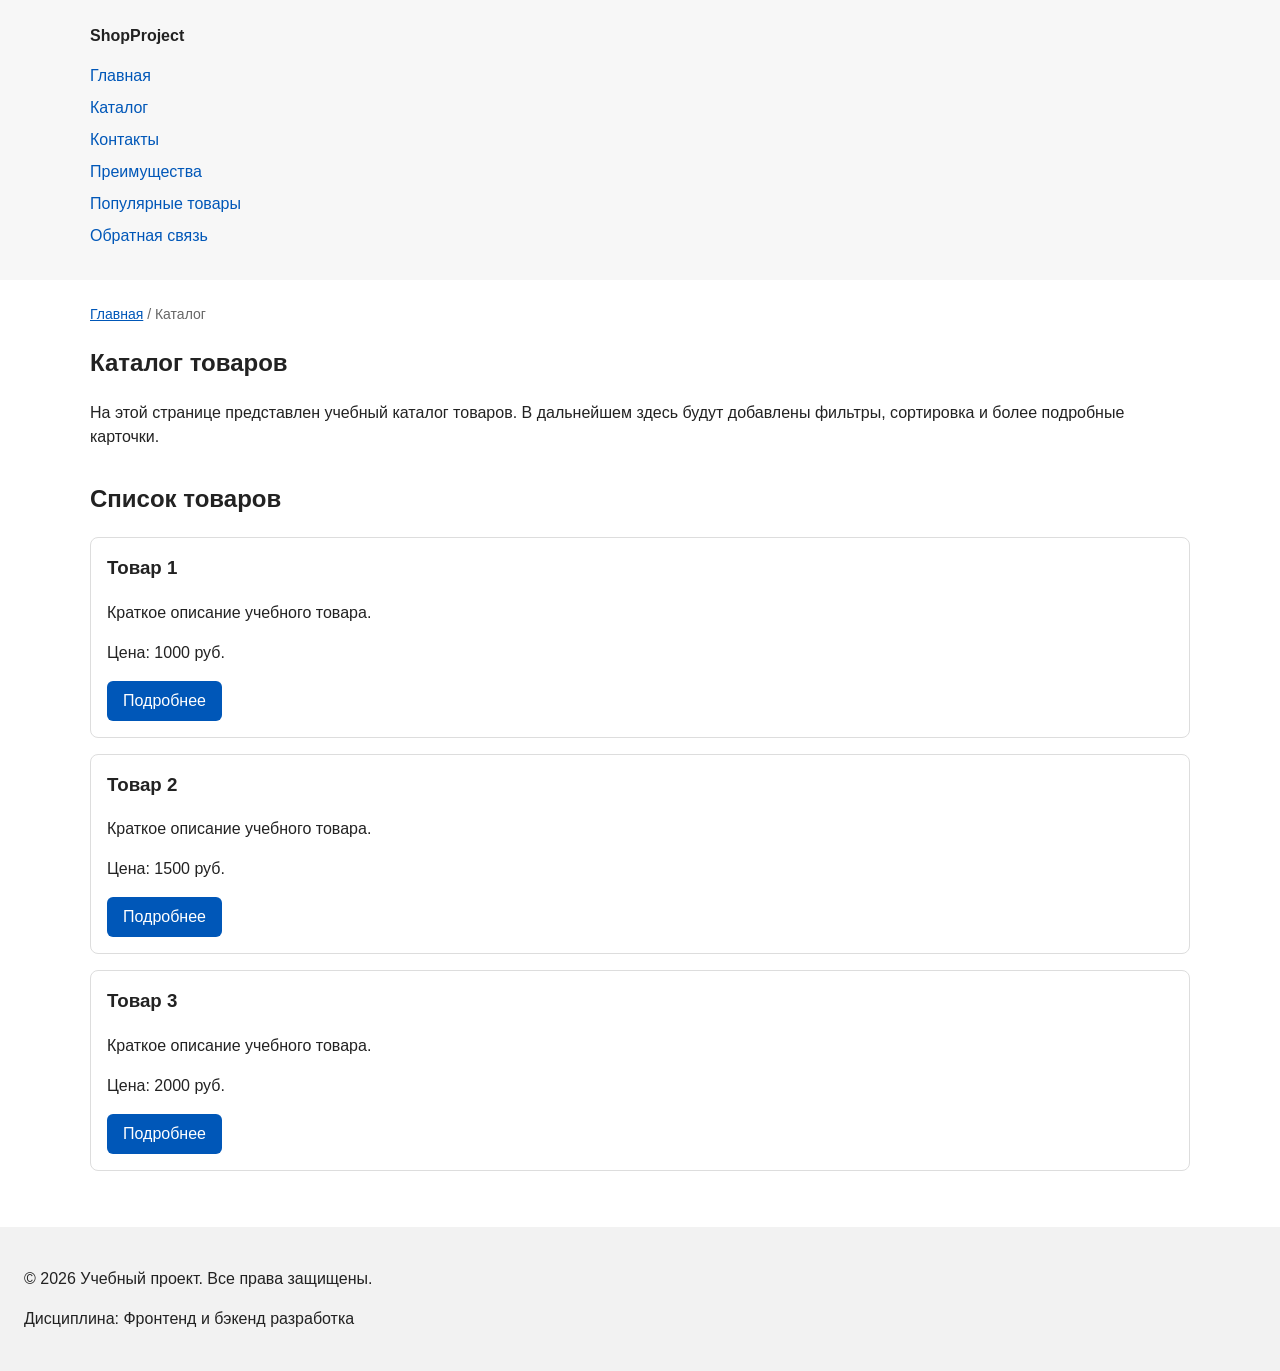
==== catalog.html @ c178ae8c "feat: add multi-page structure navigation and anchors" ====
<!DOCTYPE html>
<html lang="ru">
<head>
  <meta charset="UTF-8">
  <meta name="viewport" content="width=device-width, initial-scale=1.0">
  <meta name="description" content="Каталог товаров учебного интернет-магазина.">
  <title>Каталог товаров — Учебный интернет-магазин</title>
  <link rel="stylesheet" href="css/style.css">

  <meta property="og:type" content="website">
  <meta property="og:title" content="Учебный интернет-магазин">
  <meta property="og:description" content="Учебный frontend-проект интернет-магазина.">
  <meta property="og:image" content="https://Reaperthelavayka13.github.io/kr1-Rip/images/preview.jpg">

</head>
<body>
  <header>
    <div class="site-header">
      <a class="site-logo" href="index.html">ShopProject</a>

      <nav class="site-nav" aria-label="Основная навигация">
        <ul class="site-nav__list">
          <li><a href="index.html">Главная</a></li>
          <li><a href="catalog.html">Каталог</a></li>
          <li><a href="contacts.html">Контакты</a></li>
          <li><a href="index.html#advantages">Преимущества</a></li>
          <li><a href="index.html#popular">Популярные товары</a></li>
          <li><a href="index.html#contacts">Обратная связь</a></li>
        </ul>
      </nav>
    </div>
  </header>

  <main>
    <nav class="breadcrumbs" aria-label="Хлебные крошки">
      <a href="index.html">Главная</a>
      <span>Каталог</span>
    </nav>

    <section class="section">
      <h1>Каталог товаров</h1>
      <p>
        На этой странице представлен учебный каталог товаров.
        В дальнейшем здесь будут добавлены фильтры, сортировка и более
        подробные карточки.
      </p>
    </section>

    <section class="section">
      <h2>Список товаров</h2>

      <article class="product-card">
        <h3>Товар 1</h3>
        <p>Краткое описание учебного товара.</p>
        <p>Цена: 1000 руб.</p>
        <a class="button" href="index.html#popular">Подробнее</a>
      </article>

      <article class="product-card">
        <h3>Товар 2</h3>
        <p>Краткое описание учебного товара.</p>
        <p>Цена: 1500 руб.</p>
        <a class="button" href="index.html#popular">Подробнее</a>
      </article>

      <article class="product-card">
        <h3>Товар 3</h3>
        <p>Краткое описание учебного товара.</p>
        <p>Цена: 2000 руб.</p>
        <a class="button" href="index.html#popular">Подробнее</a>
      </article>
    </section>
  </main>

  <footer>
    <p>&copy; 2026 Учебный проект. Все права защищены.</p>
    <p>Дисциплина: Фронтенд и бэкенд разработка</p>
  </footer>
</body>
</html>
---- css/style.css ----
/* 
  Универсальное правило для всех элементов.
  border-box делает расчёт размеров более понятным:
  width включает content, padding и border.
*/
* {
  box-sizing: border-box;
}


/*
  Задаём внутренние отступы для основных областей страницы.
  Это делает содержимое визуально отделённым от краёв окна браузера.
*/

header,
main,
footer {
  padding: var(--space-lg);
}


/*
  Оформляем шапку страницы.
  Пока используется простой светло-серый фон.
*/
header {
  background-color: var(--color-surface);
}

footer {
  background-color: var(--color-surface);
}


/*
  Оформляем подвал страницы тем же фоном,
  чтобы визуально отделить его от основного содержимого.
*/
footer {
  background-color: #f2f2f2;
}

/*
  Ограничиваем ширину содержимого шапки,
  чтобы оно не растягивалось слишком сильно на широких экранах.
*/
.site-header {
  max-width: 1100px;
  margin: 0 auto;
}

/*
  Оформляем текстовый логотип.
*/
.site-logo {
  font-weight: bold;
  text-decoration: none;
  color: #222222;
}

/*
  Убираем стандартные отступы и маркеры списка навигации.
*/
.site-nav__list {
  padding: 0;
  margin: 16px 0 0;
  list-style: none;
}

/*
  Добавляем расстояние между пунктами меню.
*/
.site-nav__list li {
  margin-bottom: 8px;
}

/*
  Оформляем ссылки меню.
*/
.site-nav__list a {
  color: #0057b8;
  text-decoration: none;
}

/*
  При наведении мыши подчёркиваем ссылку.
  Подробно состояния интерфейса будут рассмотрены в практической работе 1.7.
*/
.site-nav__list a:hover {
  text-decoration: underline;
}



/*
  Карточка товара — самостоятельный блок.
  На следующих занятиях карточки будут доработаны и выстроены в сетку.
*/
.product-card {
  margin-bottom: var(--space-md);
  padding: var(--space-md);
  border: 1px solid var(--color-border);
  border-radius: var(--radius-md);
  background-color: var(--color-bg);
}

.product-card:hover {
  border-color: var(--color-primary);
}

.product-card h3 {
  margin-top: 0;
}

/*
  Пока это обычная ссылка, но визуально она оформляется как кнопка.
*/
.button {
  display: inline-block;
  padding: var(--space-sm) var(--space-md);
  color: var(--color-white);
  background-color: var(--color-primary);
  text-decoration: none;
  border: none;
  border-radius: var(--radius-sm);
  cursor: pointer;
}

.button:hover {
  background-color: var(--color-primary-dark);
}

.button:focus-visible {
  outline: 2px solid var(--color-primary);
  outline-offset: 3px;
}

.button:disabled {
  opacity: 0.6;
  cursor: not-allowed;
}


/*
  Дополнительный информационный блок.
*/
.aside-info {
  max-width: var(--container-width);
  margin: 0 auto var(--space-xl);
  padding: var(--space-md);
  border-left: 4px solid var(--color-primary);
  background-color: var(--color-surface);
}


/* ===============================
   1. Переменные проекта
   =============================== */
  :root {
  /* Основные цвета проекта */
  --color-bg: #ffffff;
  --color-text: #222222;
  --color-muted: #666666;
  --color-primary: #0057b8;
  --color-primary-dark: #003f86;
  --color-border: #dddddd;
  --color-surface: #f7f7f7;
  --color-surface-accent: #eef5ff;
  --color-danger: #b00020;
  --color-success: #168a2f;
  --color-success-bg: #eefaf0;
  --color-white: #ffffff;

  /* Отступы */
  --space-xs: 4px;
  --space-sm: 8px;
  --space-md: 16px;
  --space-lg: 24px;
  --space-xl: 32px;

  /* Скругления */
  --radius-sm: 6px;
  --radius-md: 8px;
  --radius-lg: 12px;

  /* Размеры */
  --container-width: 1100px;
}


/* ===============================
   2. Базовые стили
   =============================== */

* {
  box-sizing: border-box;
}

body {
  margin: 0;
  font-family: Arial, sans-serif;
  line-height: 1.5;
  color: var(--color-text);
  background-color: var(--color-bg);
}
  
/* ===============================
   3. Общие элементы интерфейса
   =============================== */

a {
  color: var(--color-primary);
}

a:hover {
  color: var(--color-primary-dark);
}

a:focus-visible {
  outline: 2px solid var(--color-primary);
  outline-offset: 3px;
}

/* ===============================
   4. Компоненты страницы
   =============================== */

.hero {
  max-width: var(--container-width);
  margin: 0 auto var(--space-xl);
  padding: var(--space-xl) var(--space-lg);
  background-color: var(--color-surface-accent);
  border-radius: var(--radius-lg);
}

.section {
  max-width: var(--container-width);
  margin: 0 auto var(--space-xl);
}

.section h2 {
  margin-top: 0;
}

/* ===============================
   5. Форма и модальное окно
   =============================== */

.order-dialog {
  width: min(100% - 32px, 560px);
  padding: var(--space-lg);
  border: none;
  border-radius: var(--radius-lg);
}

.order-dialog::backdrop {
  background-color: rgba(0, 0, 0, 0.5);
}

.form-field {
  margin-bottom: var(--space-md);
}

.form-field label {
  display: block;
  margin-bottom: var(--space-xs);
}

.form-field input,
.form-field select,
.form-field textarea {
  width: 100%;
  padding: 10px 12px;
  border: 1px solid var(--color-border);
  border-radius: var(--radius-sm);
  font: inherit;
}

.form-field input[type="checkbox"] {
  width: auto;
}

.form-field small {
  display: block;
  margin-top: var(--space-xs);
  color: var(--color-muted);
}


/*
  Видимый фокус для клавиатурной навигации.
*/
.form-field input:hover,
.form-field select:hover,
.form-field textarea:hover {
  border-color: var(--color-primary);
}

.form-field input:focus-visible,
.form-field select:focus-visible,
.form-field textarea:focus-visible,
.form-actions button:focus-visible {
  outline: 2px solid var(--color-primary);
  outline-offset: 3px;
}

[aria-invalid="true"] {
  border-color: var(--color-danger);
}


/*
  Кнопки формы.
*/
.form-actions {
  display: flex;
  gap: 12px;
  margin-top: 20px;
}

/*
  Сообщение об успешной отправке.
*/
.success-message {
  max-width: var(--container-width);
  margin: var(--space-lg) auto;
  padding: var(--space-md);
  border-left: 4px solid var(--color-success);
  background-color: var(--color-success-bg);
}

.breadcrumbs {
  max-width: var(--container-width);
  margin: 0 auto var(--space-md);
  font-size: 14px;
  color: var(--color-muted);
}

.breadcrumbs a {
  color: var(--color-primary);
}

.breadcrumbs span::before {
  content: " / ";
  color: var(--color-muted);
}

html {
  scroll-behavior: smooth;
}

:target {
  outline: 2px dashed var(--color-primary);
  outline-offset: 4px;
}
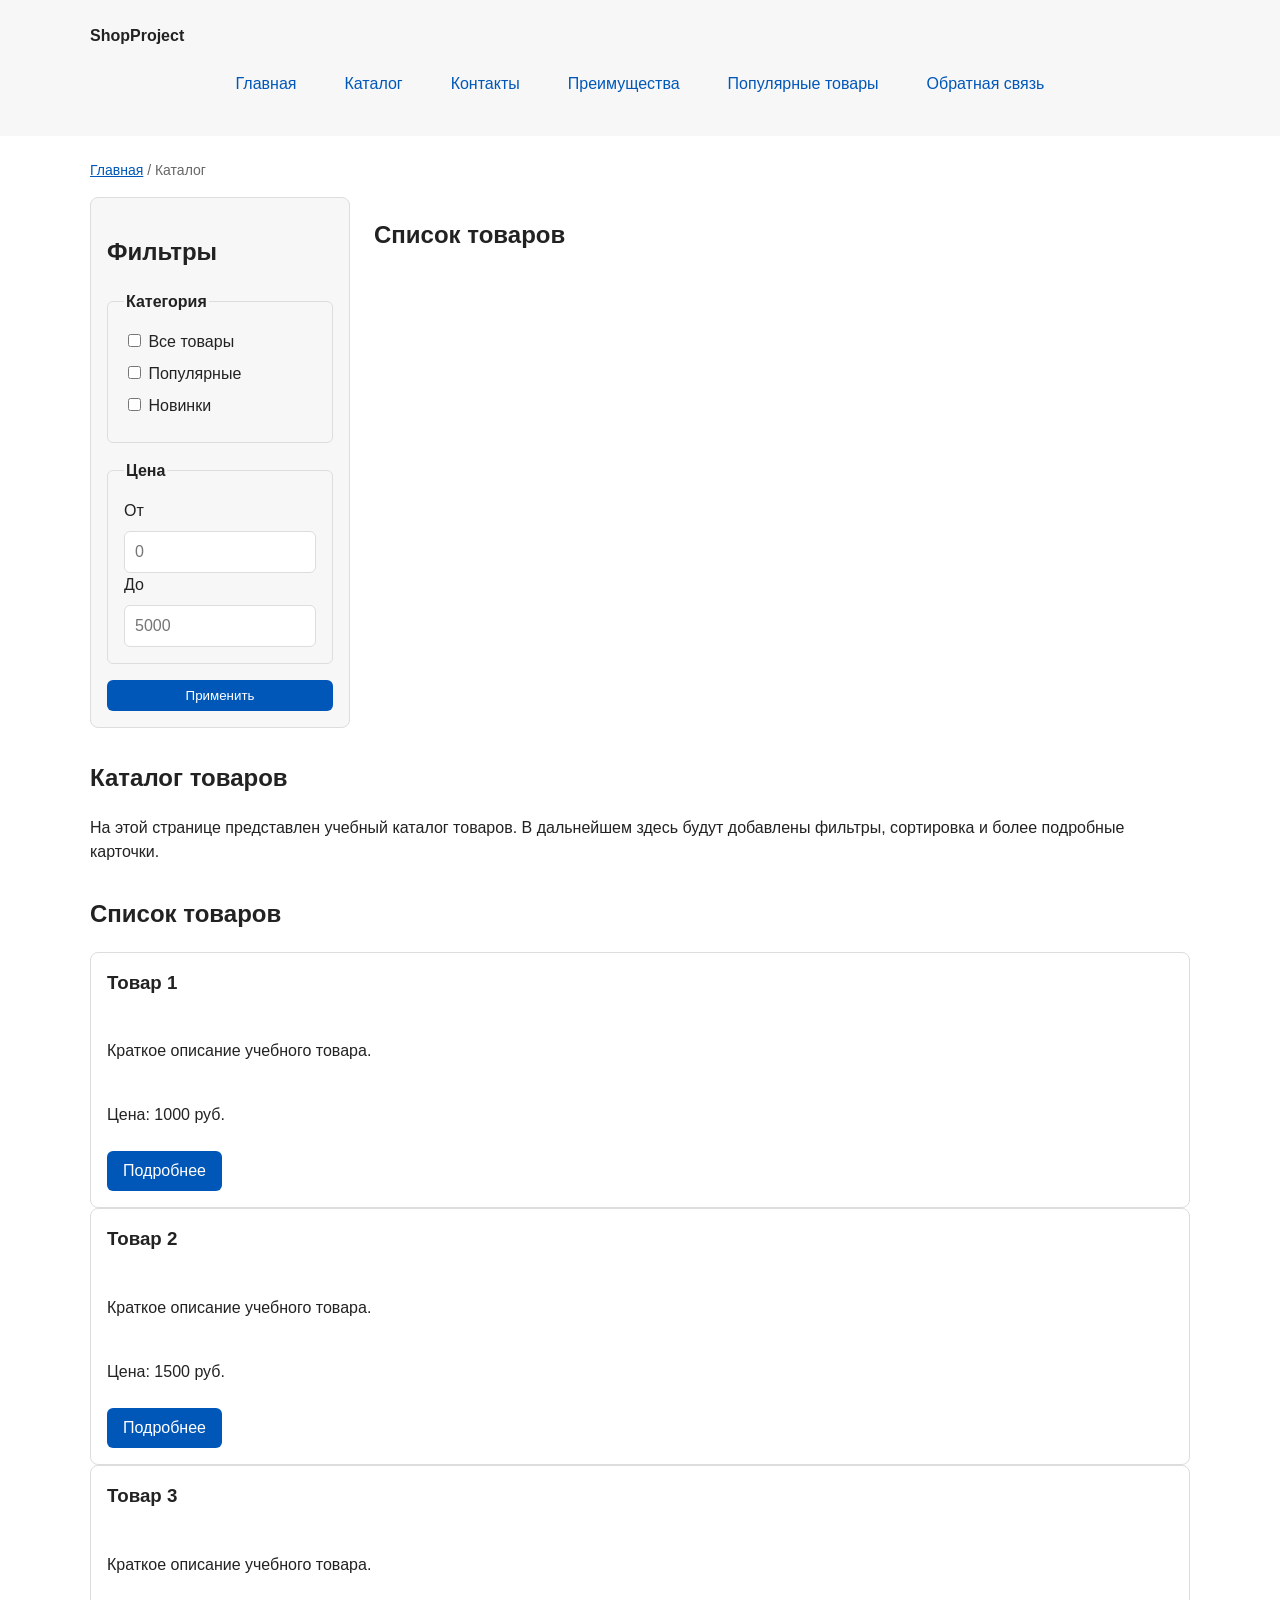
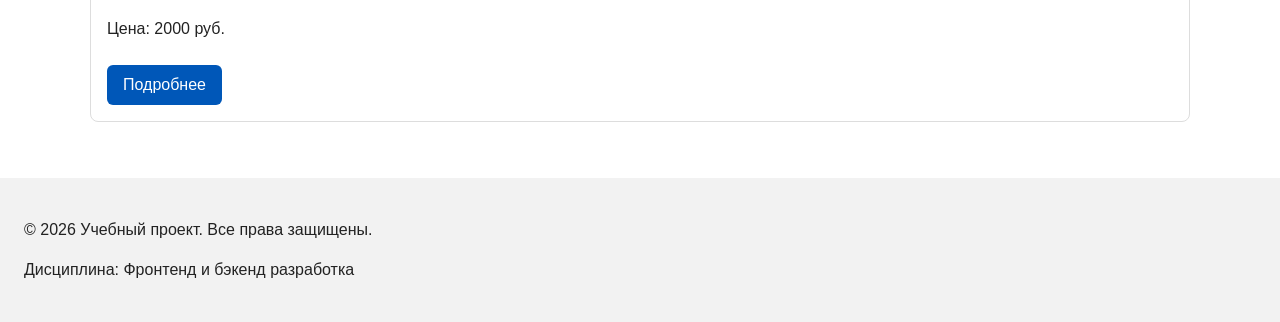
==== commit 328cf0cd: "feat: add flex navigation and grid catalog layout" ====
--- a/catalog.html
+++ b/catalog.html
@@ -1,5 +1,6 @@
 <!DOCTYPE html>
 <html lang="ru">
+
 <head>
   <meta charset="UTF-8">
   <meta name="viewport" content="width=device-width, initial-scale=1.0">
@@ -13,6 +14,7 @@
   <meta property="og:image" content="https://Reaperthelavayka13.github.io/kr1-Rip/images/preview.jpg">
 
 </head>
+
 <body>
   <header>
     <div class="site-header">
@@ -36,6 +38,54 @@
       <a href="index.html">Главная</a>
       <span>Каталог</span>
     </nav>
+
+    <section class="catalog-layout">
+      <aside class="catalog-filters">
+        <h2>Фильтры</h2>
+
+        <form class="filters-form" action="#" method="get">
+          <fieldset>
+            <legend>Категория</legend>
+
+            <label>
+              <input type="checkbox" name="category" value="all">
+              Все товары
+            </label>
+
+            <label>
+              <input type="checkbox" name="category" value="popular">
+              Популярные
+            </label>
+
+            <label>
+              <input type="checkbox" name="category" value="new">
+              Новинки
+            </label>
+          </fieldset>
+
+          <fieldset>
+            <legend>Цена</legend>
+
+            <label for="price-from">От</label>
+            <input id="price-from" name="price-from" type="number" min="0" placeholder="0">
+
+            <label for="price-to">До</label>
+            <input id="price-to" name="price-to" type="number" min="0" placeholder="5000">
+          </fieldset>
+
+          <button class="button" type="submit">Применить</button>
+        </form>
+      </aside>
+
+      <section class="catalog-products">
+        <h2>Список товаров</h2>
+
+        <div class="products-grid">
+          <!-- Карточки товаров -->
+        </div>
+      </section>
+    </section>
+
 
     <section class="section">
       <h1>Каталог товаров</h1>
@@ -77,4 +127,5 @@
     <p>Дисциплина: Фронтенд и бэкенд разработка</p>
   </footer>
 </body>
-</html>
+
+</html>
--- a/css/style.css
+++ b/css/style.css
@@ -62,11 +62,18 @@
 /*
   Убираем стандартные отступы и маркеры списка навигации.
 */
+
 .site-nav__list {
+  display: flex;
+  flex-wrap: wrap;
+  justify-content: center;
+  align-items: center;
+  gap: var(--space-md);
   padding: 0;
-  margin: 16px 0 0;
+  margin: var(--space-md) 0 0;
   list-style: none;
 }
+
 
 /*
   Добавляем расстояние между пунктами меню.
@@ -78,32 +85,46 @@
 /*
   Оформляем ссылки меню.
 */
+
 .site-nav__list a {
-  color: #0057b8;
+  display: inline-block;
+  padding: var(--space-sm) var(--space-md);
+  color: var(--color-primary);
   text-decoration: none;
+  border-radius: var(--radius-sm);
 }
 
 /*
   При наведении мыши подчёркиваем ссылку.
   Подробно состояния интерфейса будут рассмотрены в практической работе 1.7.
 */
+
 .site-nav__list a:hover {
-  text-decoration: underline;
-}
-
-
+  color: var(--color-white);
+  background-color: var(--color-primary);
+}
 
 /*
   Карточка товара — самостоятельный блок.
   На следующих занятиях карточки будут доработаны и выстроены в сетку.
 */
+
 .product-card {
-  margin-bottom: var(--space-md);
+  display: flex;
+  flex-direction: column;
+  gap: var(--space-sm);
+  margin-bottom: 0;
   padding: var(--space-md);
   border: 1px solid var(--color-border);
   border-radius: var(--radius-md);
   background-color: var(--color-bg);
 }
+
+.product-card .button {
+  margin-top: auto;
+  align-self: flex-start;
+}
+
 
 .product-card:hover {
   border-color: var(--color-primary);
@@ -157,7 +178,7 @@
 /* ===============================
    1. Переменные проекта
    =============================== */
-  :root {
+:root {
   /* Основные цвета проекта */
   --color-bg: #ffffff;
   --color-text: #222222;
@@ -204,7 +225,7 @@
   color: var(--color-text);
   background-color: var(--color-bg);
 }
-  
+
 /* ===============================
    3. Общие элементы интерфейса
    =============================== */
@@ -356,9 +377,59 @@
 }
 
 
-
-
-
-
-
-
+.products-grid {
+  display: grid;
+  grid-template-columns: repeat(3, 1fr);
+  gap: var(--space-lg);
+}
+
+
+.catalog-layout {
+  max-width: var(--container-width);
+  margin: 0 auto var(--space-xl);
+  display: grid;
+  grid-template-columns: 260px 1fr;
+  grid-template-areas: "filters products";
+  gap: var(--space-lg);
+}
+
+.catalog-filters {
+  grid-area: filters;
+  padding: var(--space-md);
+  border: 1px solid var(--color-border);
+  border-radius: var(--radius-md);
+  background-color: var(--color-surface);
+}
+
+.catalog-products {
+  grid-area: products;
+}
+
+.filters-form {
+  display: grid;
+  gap: var(--space-md);
+}
+
+.filters-form fieldset {
+  margin: 0;
+  padding: var(--space-md);
+  border: 1px solid var(--color-border);
+  border-radius: var(--radius-sm);
+}
+
+.filters-form legend {
+  font-weight: 700;
+}
+
+.filters-form label {
+  display: block;
+  margin-bottom: var(--space-sm);
+}
+
+.filters-form input[type="number"] {
+  width: 100%;
+  padding: 8px 10px;
+  border: 1px solid var(--color-border);
+  border-radius: var(--radius-sm);
+  font: inherit;
+}
